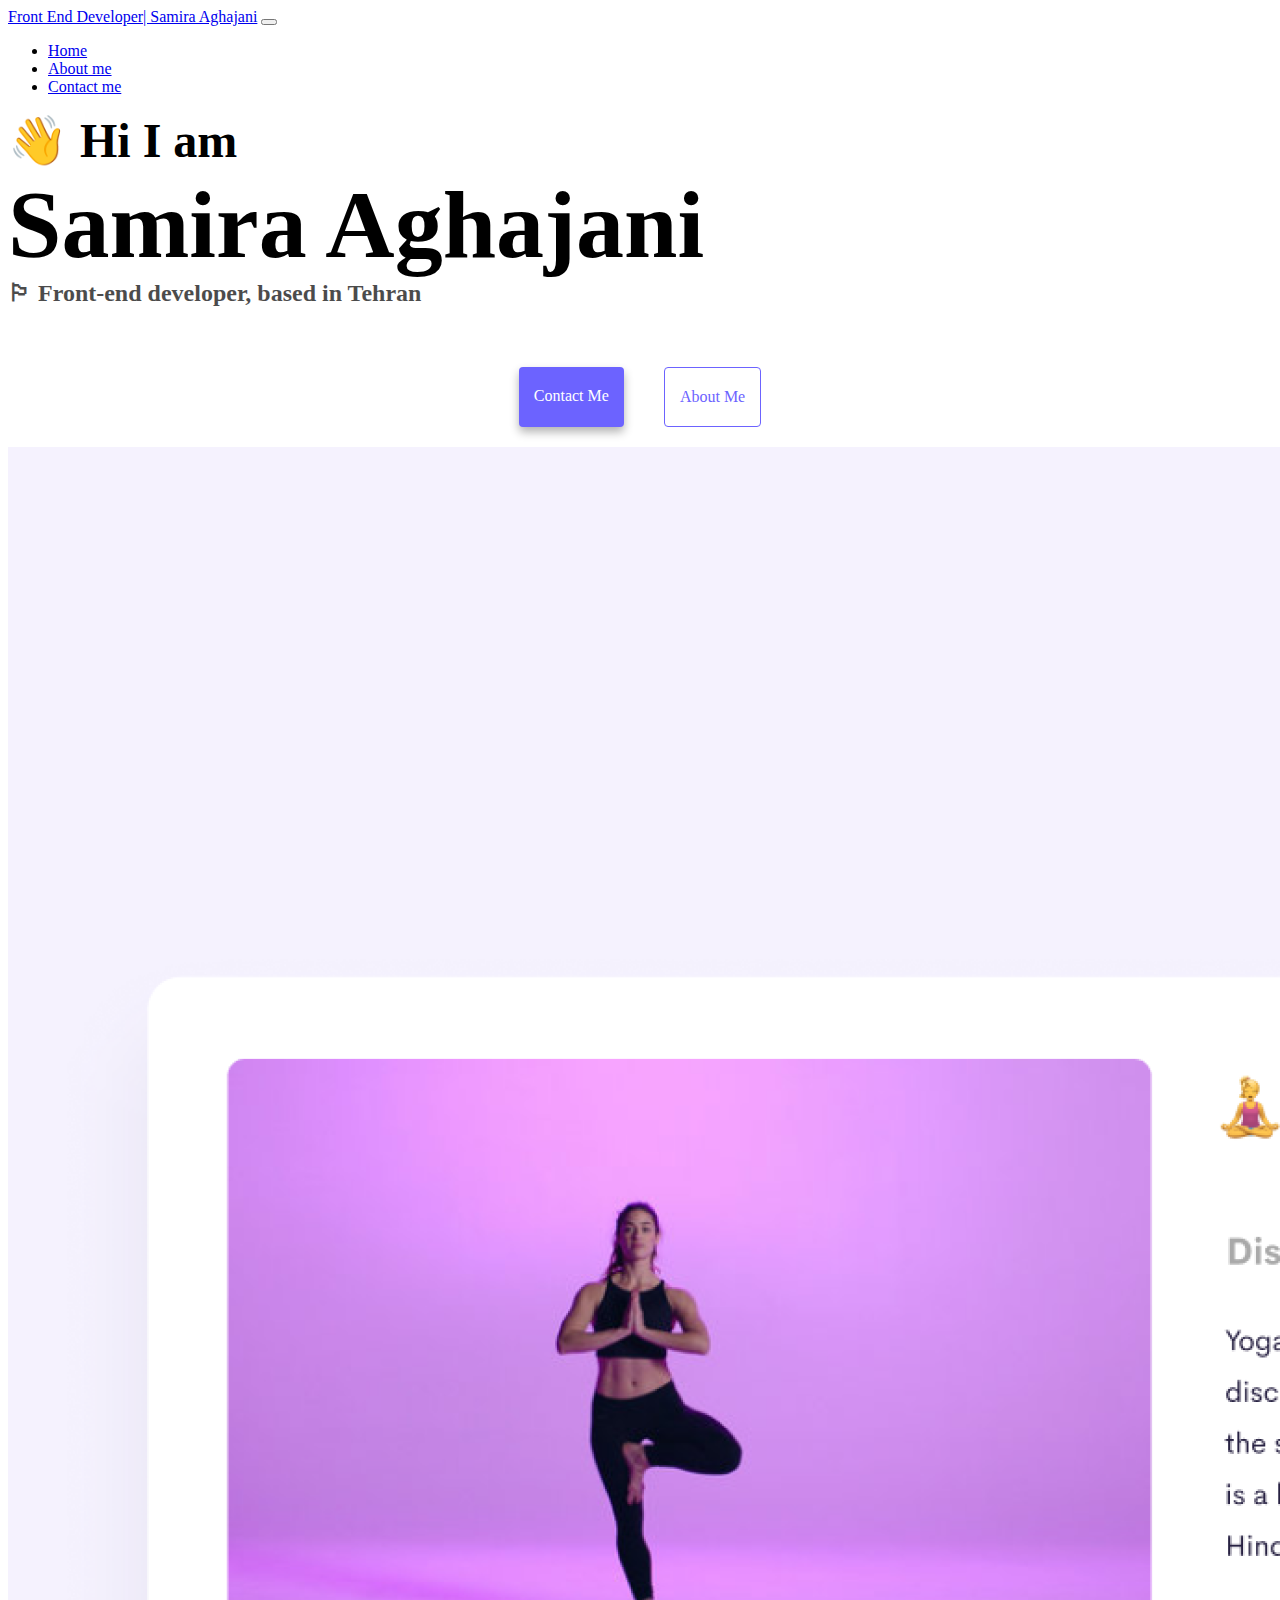
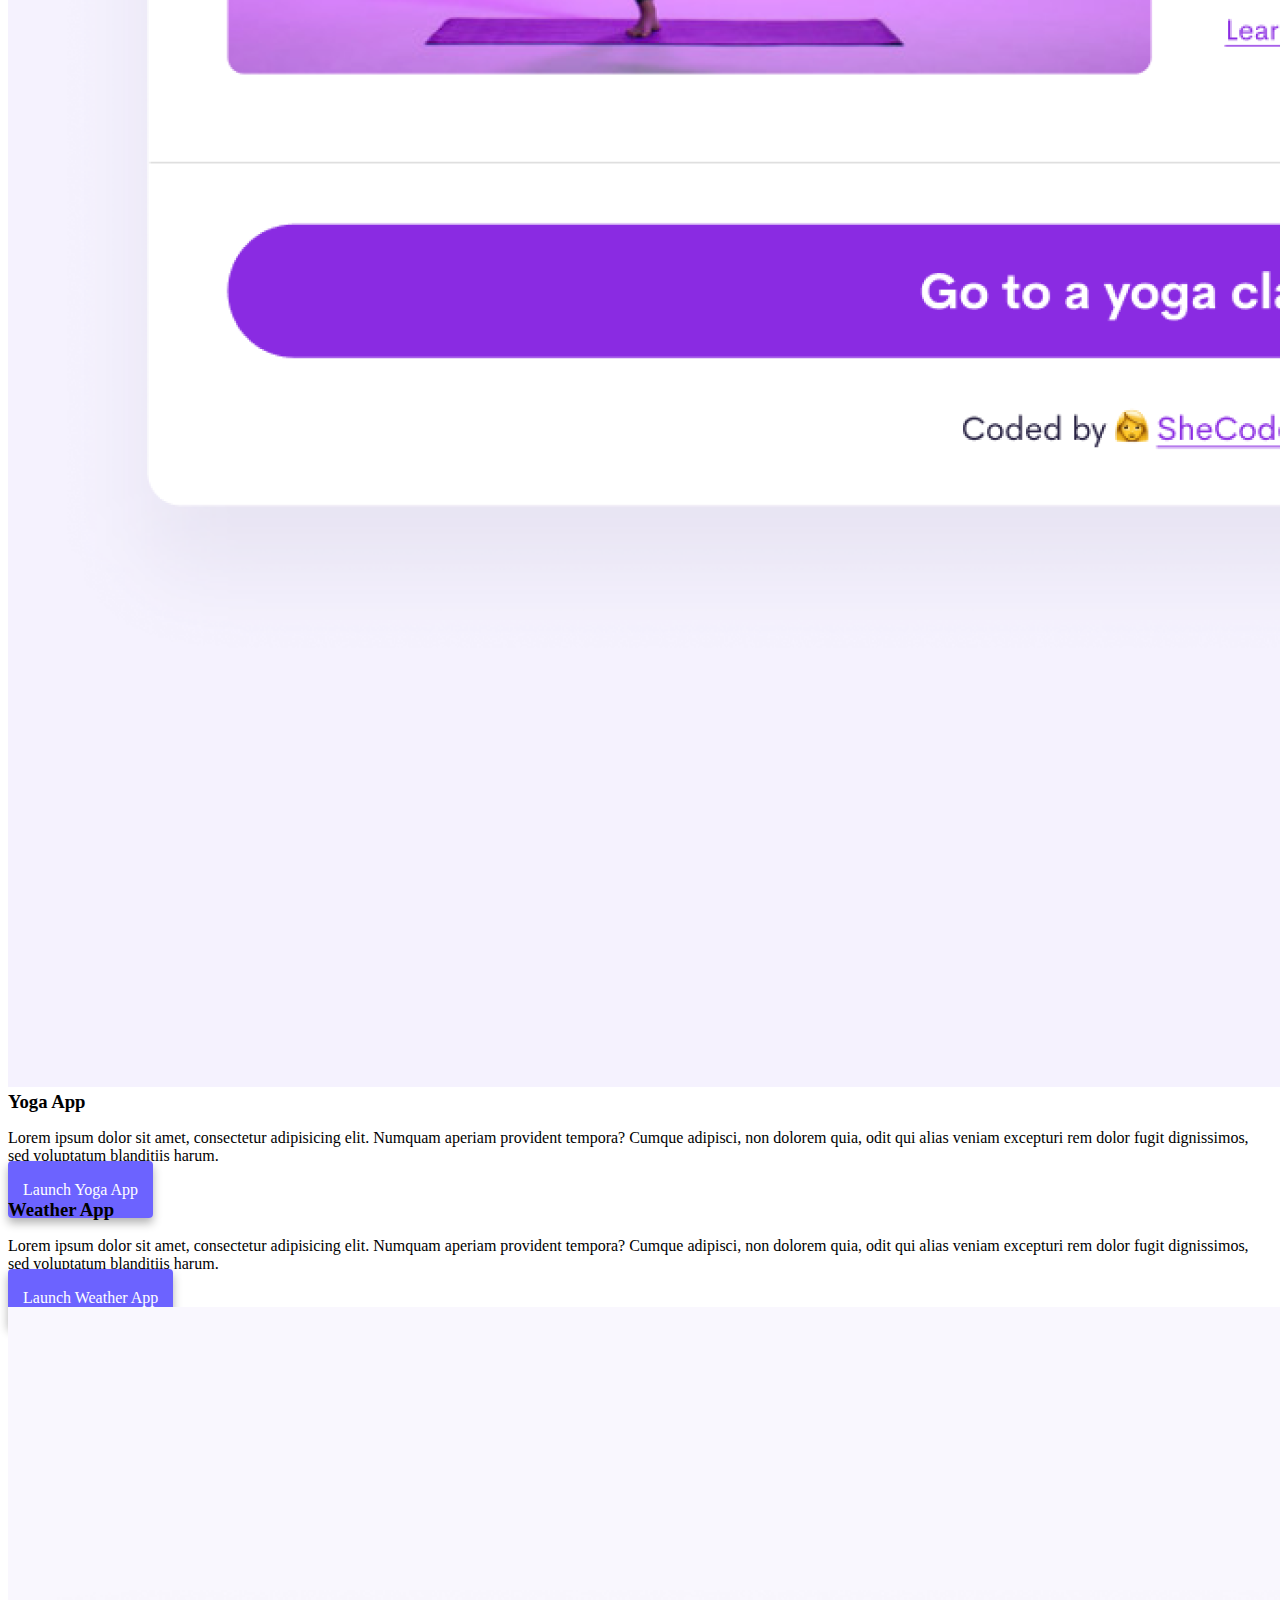
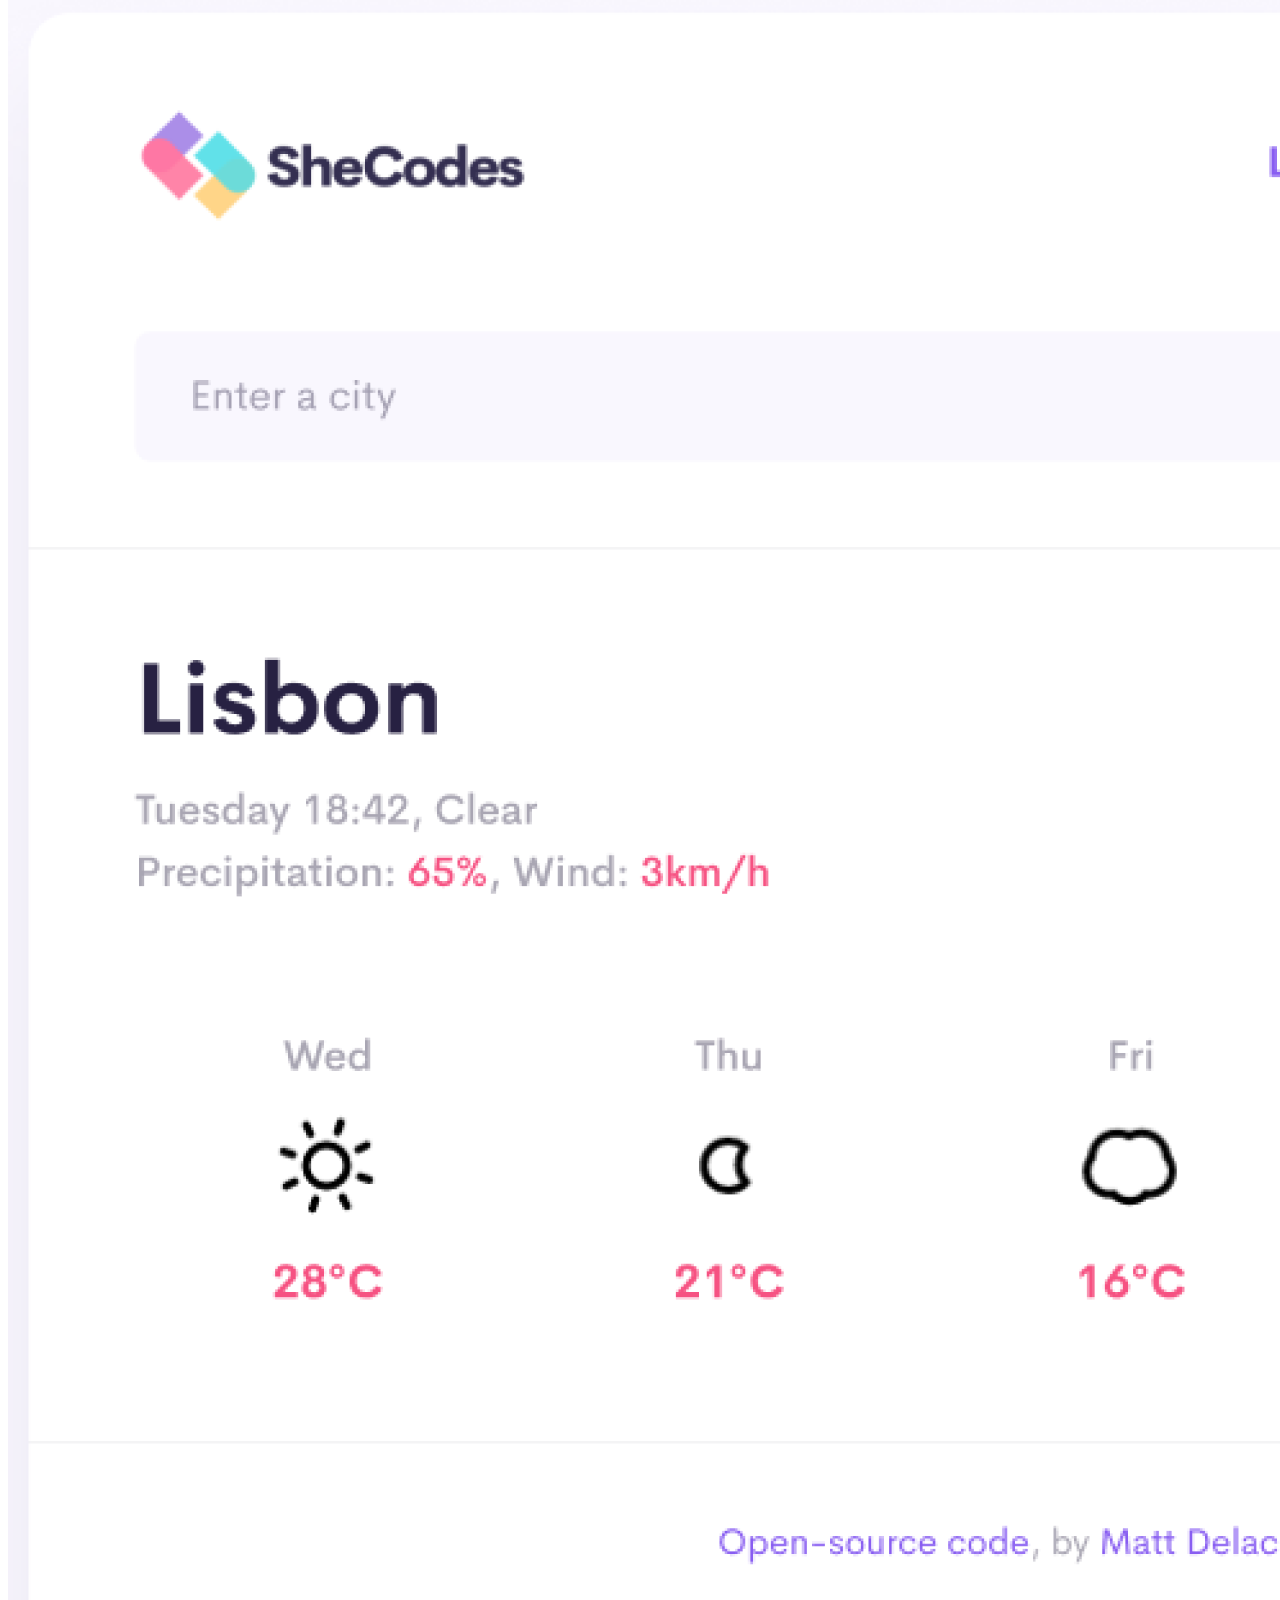
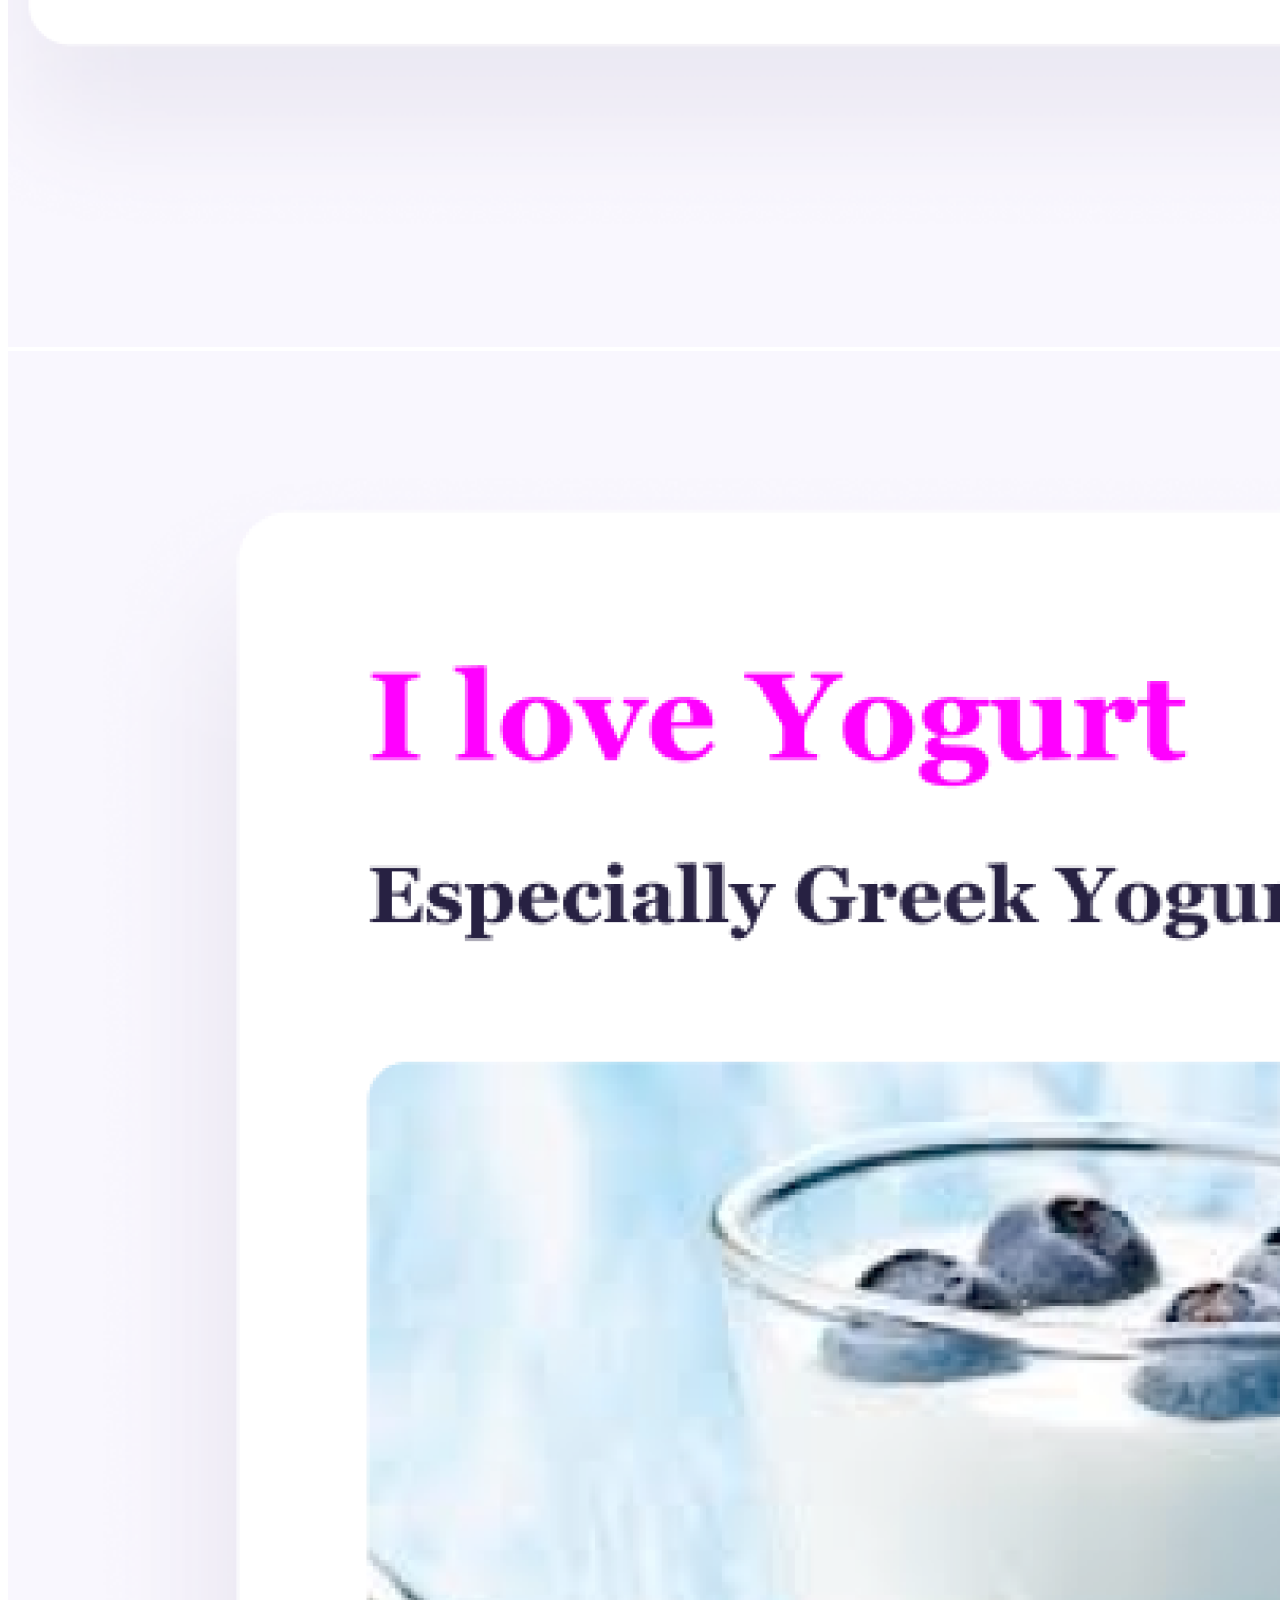
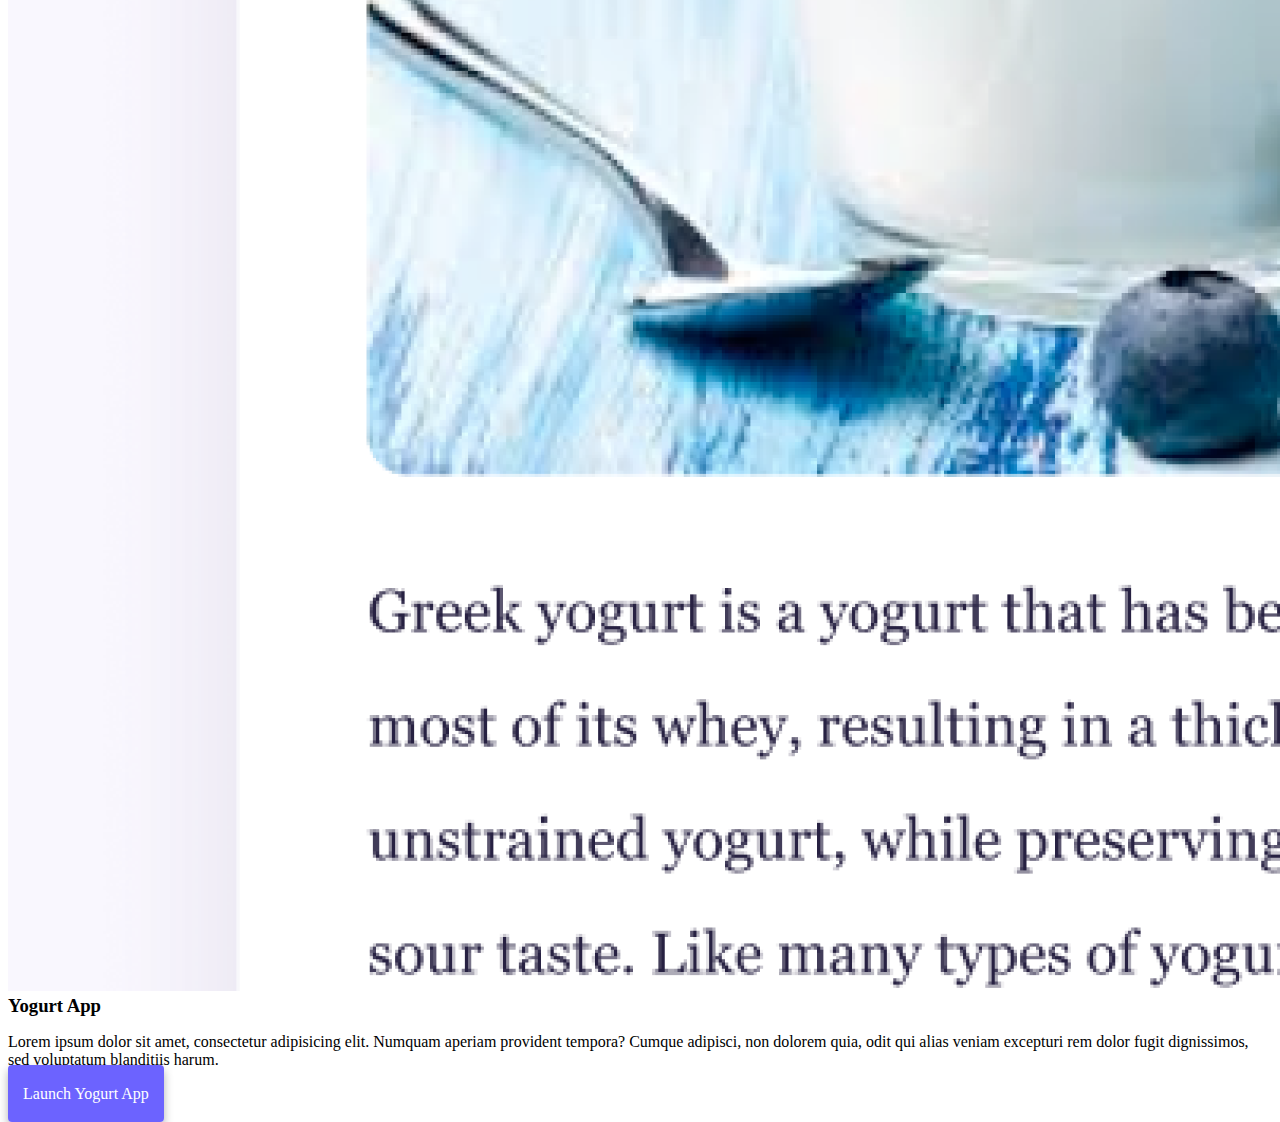
==== index.html @ 575a12d9 "doing full structure of yogurt project plus SEO" ====
<!DOCTYPE html>
<html lang="en">
  <head>
    <meta charset="UTF-8" />
    <meta http-equiv="X-UA-Compatible" content="IE=edge" />
    <meta name="viewport" content="width=device-width, initial-scale=1.0" />
    <meta name="description" content="Samira Aghajani is a front end developer who codes creatives websites.">
    <title>Samira Aghajani</title>
    <link rel="stylesheet" href="css/style.css" />
    <link
      href="https://cdn.jsdelivr.net/npm/bootstrap@5.2.1/dist/css/bootstrap.min.css"
      rel="stylesheet"
      integrity="sha384-iYQeCzEYFbKjA/T2uDLTpkwGzCiq6soy8tYaI1GyVh/UjpbCx/TYkiZhlZB6+fzT"
      crossorigin="anonymous"
    />
  </head>
  <body>
    <nav class="navbar navbar-expand-lg bg-light sticky-top">
      <div class="container-fluid">
        <a class="navbar-brand" href="#">Front End Developer| Samira Aghajani</a>
        <button
          class="navbar-toggler"
          type="button"
          data-bs-toggle="collapse"
          data-bs-target="#navbarNav"
          aria-controls="navbarNav"
          aria-expanded="false"
          aria-label="Toggle navigation"
        >
          <span class="navbar-toggler-icon"></span>
        </button>
        <div class="collapse navbar-collapse" id="navbarNav">
          <ul class="navbar-nav">
            <li class="nav-item">
              <a class="nav-link active" aria-current="page" href="#">Home</a>
            </li>
            <li class="nav-item">
              <a class="nav-link" href="about.html">About me</a>
            </li>
            <li class="nav-item">
              <a class="nav-link" href="about.html#contact">Contact me</a>
            </li>
          </ul>
        </div>
      </div>
    </nav>
    <h2 class="secondary-title text-center">👋 Hi I am</h2>
    <h1 class="main-title text-center">Samira Aghajani</h1>
    <h3 class="title text-center">🏳 Front-end developer, based in Tehran</h3>
    <div class="navigation-links">
      <a href="about.html#contact" class="contact-link">Contact me</a>
      <a href="about.html" class="about-link">About me</a>
    </div>
    <div class="container mt-5">
      <div class="row d-flex justify-content-evenly mb-5">
        <div class="col-sm-6 rounded">
          <img class="img-fluid rounded" src="images/yoga.png" alt="yoga-app" />
        </div>
        <div class="col-sm-6">
          <h3 class="text-dark">Yoga App</h3>
          <p class="text-dark">
            Lorem ipsum dolor sit amet, consectetur adipisicing elit. Numquam
            aperiam provident tempora? Cumque adipisci, non dolorem quia, odit
            qui alias veniam excepturi rem dolor fugit dignissimos, sed
            voluptatum blanditiis harum.
          </p>
          <div class="mt-5">
            <a class="content-link" href="#">Launch Yoga App</a>
          </div>
        </div>
      </div>
      <div class="row d-flex justify-content-evenly mb-5">
        <div class="col-sm-6">
          <h3 class="text-dark">Weather App</h3>
          <p class="text-dark">
            Lorem ipsum dolor sit amet, consectetur adipisicing elit. Numquam
            aperiam provident tempora? Cumque adipisci, non dolorem quia, odit
            qui alias veniam excepturi rem dolor fugit dignissimos, sed
            voluptatum blanditiis harum.
          </p>
          <div class="mt-5">
            <a class="content-link" href="#">Launch Weather App</a>
          </div>
        </div>
        <div class="col-sm-6 rounded">
          <img class="img-fluid rounded" src="images/weather.png" alt="weather-app" />
        </div>
      </div>
      <div class="row d-flex justify-content-evenly mb-5">
        <div class="col-sm-6 rounded">
          <img class="img-fluid rounded" src="images/yogurt.png" alt="yogurt-app" />
        </div>
        <div class="col-sm-6">
          <h3 class="text-dark">Yogurt App</h3>
          <p class="text-dark">
            Lorem ipsum dolor sit amet, consectetur adipisicing elit. Numquam
            aperiam provident tempora? Cumque adipisci, non dolorem quia, odit
            qui alias veniam excepturi rem dolor fugit dignissimos, sed
            voluptatum blanditiis harum.
          </p>
          <div class="mt-5">
            <a class="content-link" href="#">Launch Yogurt App</a>
          </div>
        </div>
      </div>
    </div>

    <script
      src="https://cdn.jsdelivr.net/npm/bootstrap@5.2.1/dist/js/bootstrap.bundle.min.js"
      integrity="sha384-u1OknCvxWvY5kfmNBILK2hRnQC3Pr17a+RTT6rIHI7NnikvbZlHgTPOOmMi466C8"
      crossorigin="anonymous"
    ></script>
  </body>
</html>
---- css/style.css ----
:root {
  --primary-color: #6c63ff;
  --secondary-color: #f5f2fe;
  --box-shadow: 0 5px 10px rgba(0, 0, 0, 0.3);
}

h1,
h2,
h3 {
  margin: 0;
}

.main-title {
  font-size: 96px;
}

.secondary-title {
  font-size: 48px;
}

.title {
  font-size: 24px;
  opacity: 0.7;
}

.about-paragraphs p {
  background: var(--secondary-color);
  padding: 20px;
  border-radius: 4px;
  font-size: 18px;
  line-height: 1.5;
  text-align: center;
}

.navigation-links {
  display: flex;
  margin-top: 40px;
  justify-content: center;
}

.navigation-links a {
  margin: 20px;
  border-radius: 4px;
  padding: 20px 15px;
  text-decoration: none;
  text-transform: capitalize;
}

.contact-link {
  background: var(--primary-color);
  box-shadow: var(--box-shadow);
  color: white;
}

.content-link {
  background: var(--primary-color);
  box-shadow: var(--box-shadow);
  color: white;
  border-radius: 4px;
  padding: 20px 15px;
  text-decoration: none;
  text-transform: capitalize;
}

.about-link {
  color: var(--primary-color);
  border: 1px solid var(--primary-color);
}

.homepage-link {
  text-align: center;
}

.homepage-link a {
    color: var(--primary-color);
}

.about-paragraphs {
  display: flex;
  margin: 30px 0;
}

.about-paragraphs p {
  margin: 10px;
}

.email-link {
  display: flex;
  justify-content: center;
  color: var(--primary-color);
  font-size: 20px;
  text-decoration: none;
  margin: 20px 0;
}

.email-link:hover {
  text-decoration: underline;
}

@media (max-width: 575px) {
    .container h3 {
       margin: 20px 0;
       font-size: 40px;
       text-align: center;
    }

     .container img {
        margin: 20px 0;
     }

     .container p {
        text-align: center;
     }

     .content-link {
       display: block;
       margin: 0 auto;
       width: 180px;
       text-align: center;
     }
}

@media (max-width: 767px) {

    .contact {
        margin-top: 20px;
    }
}
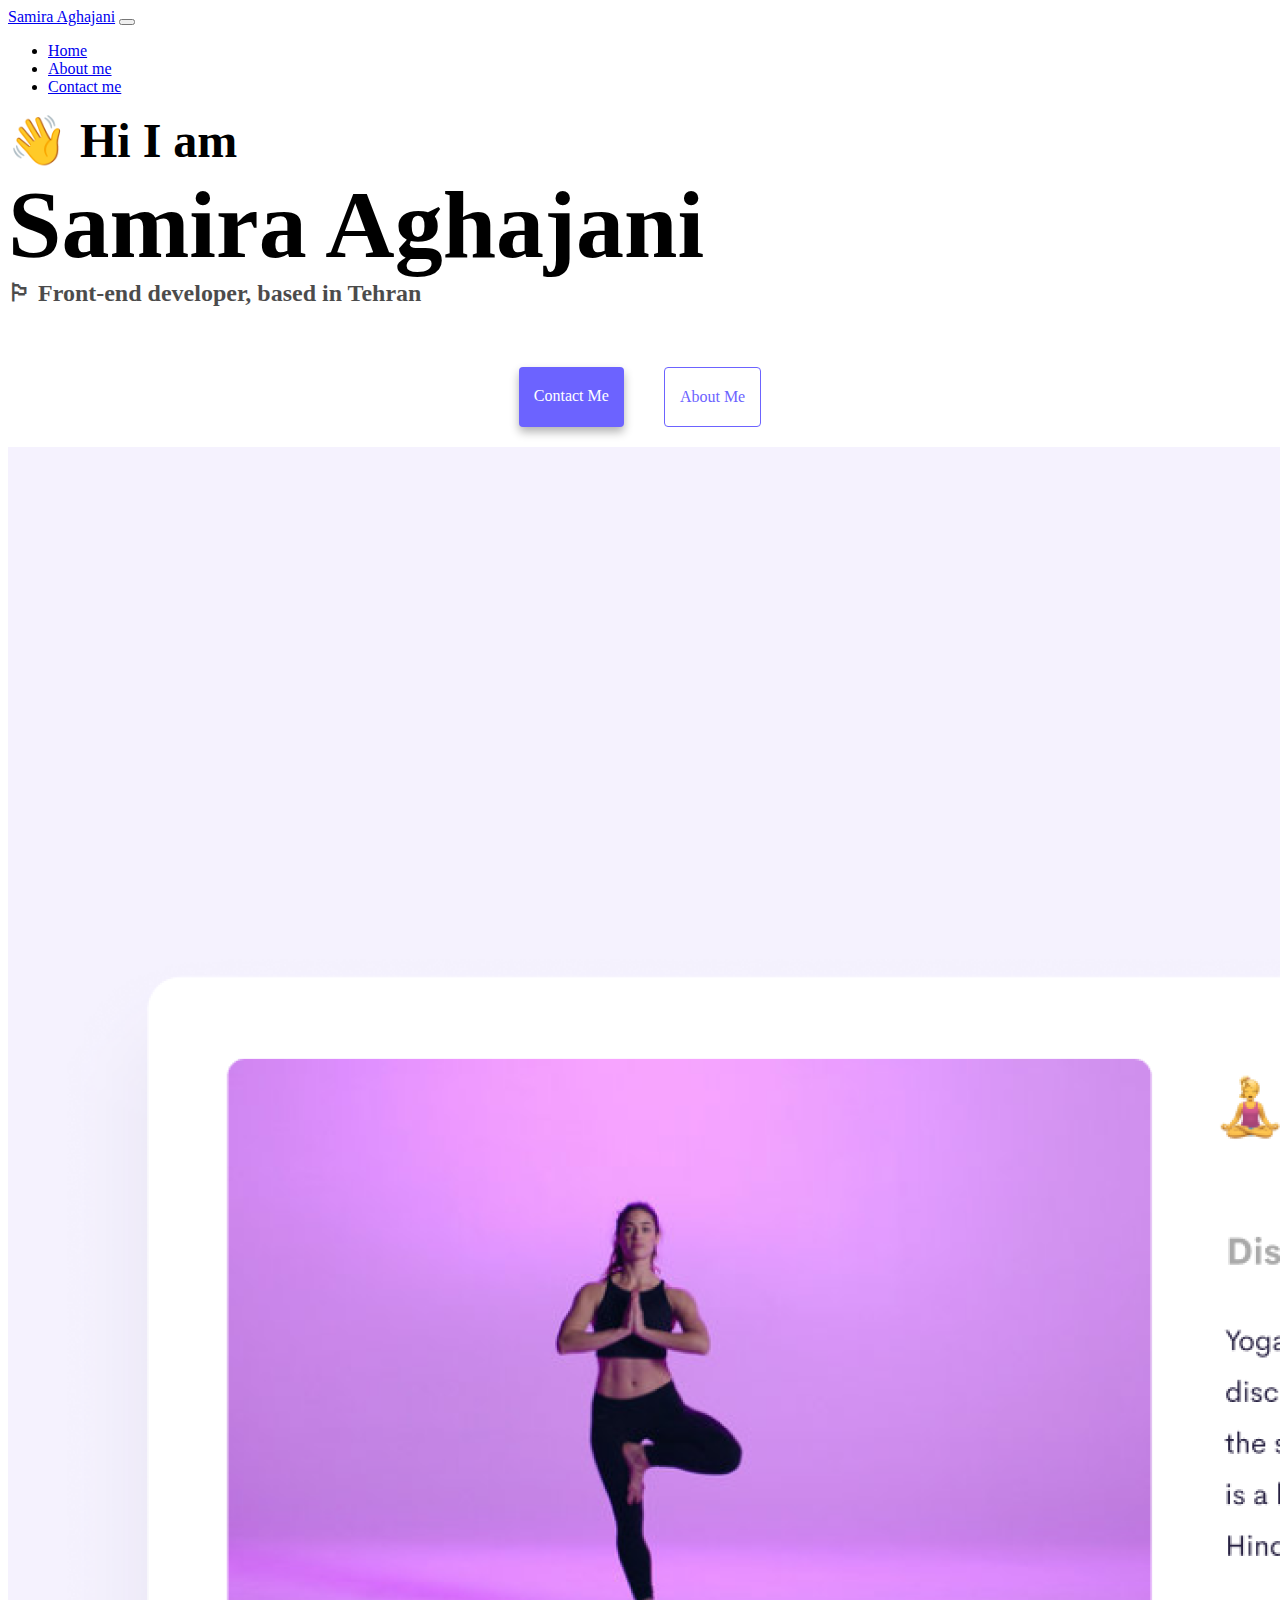
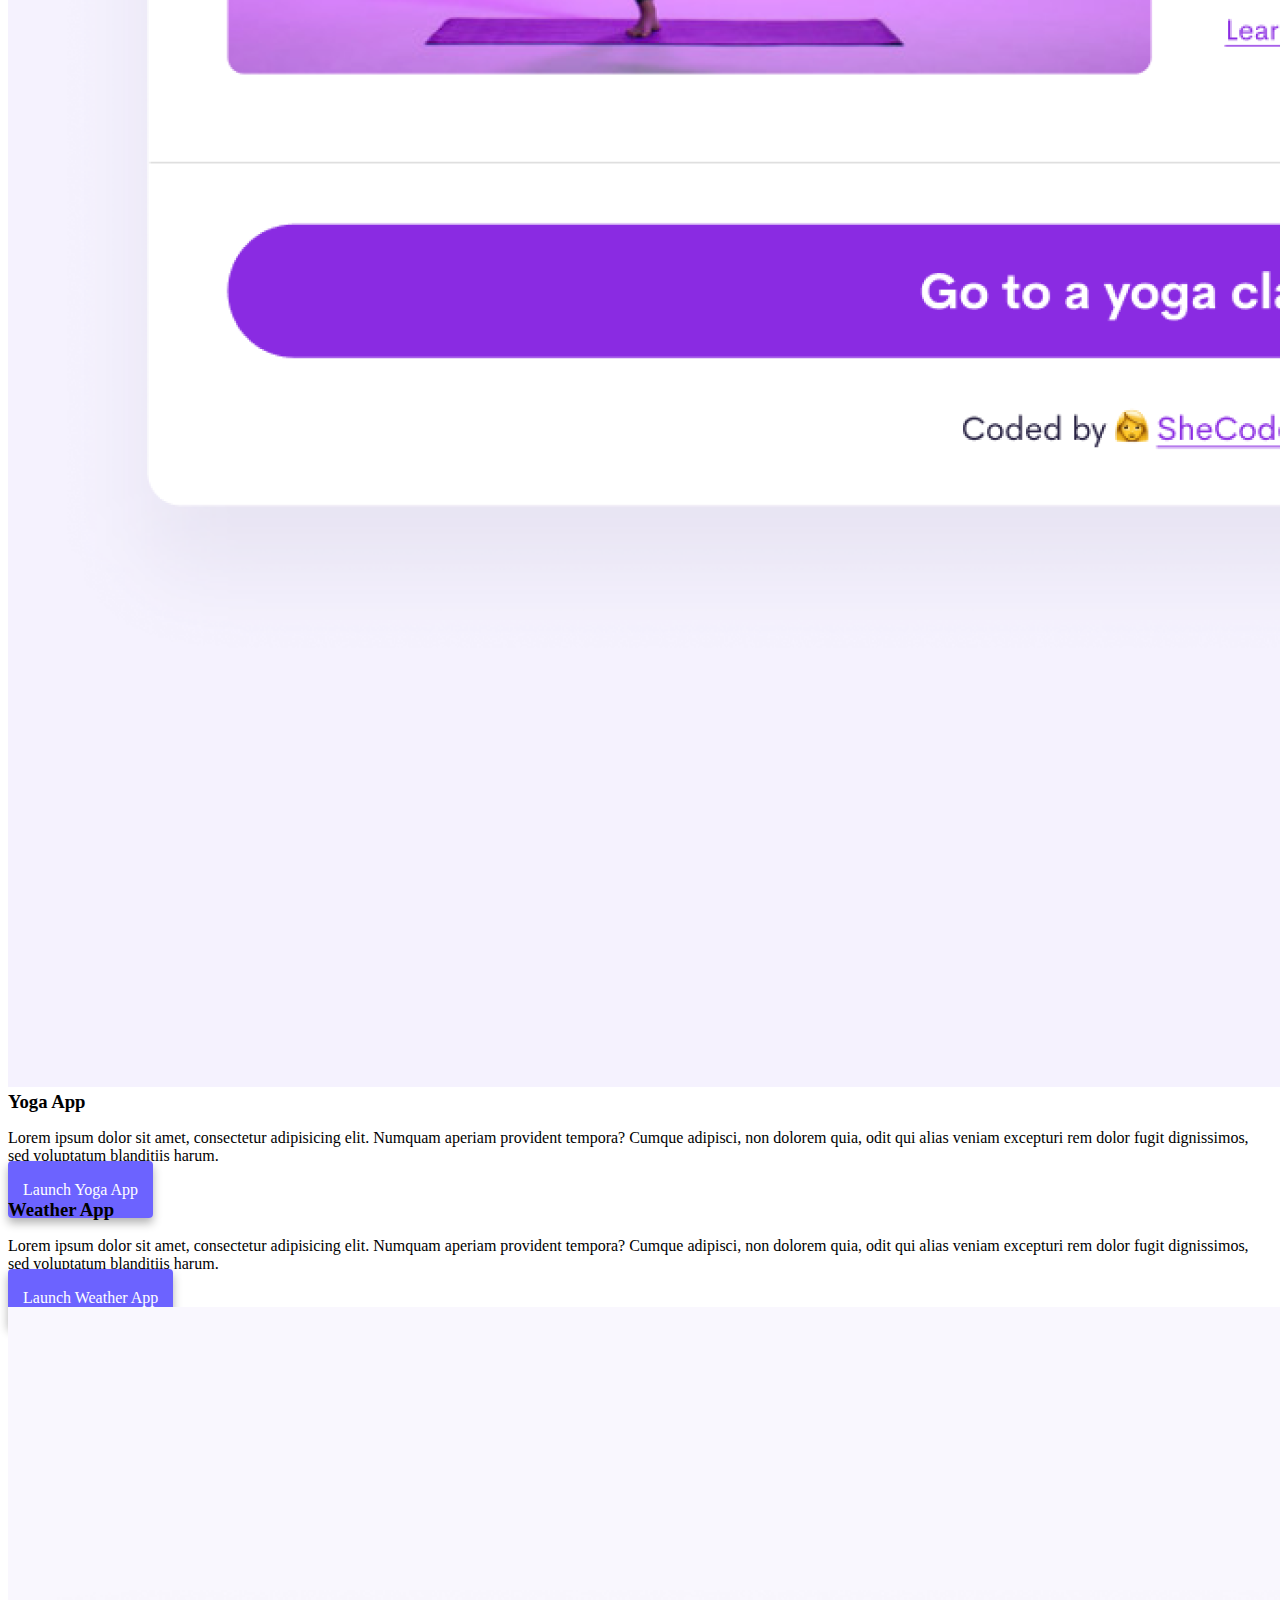
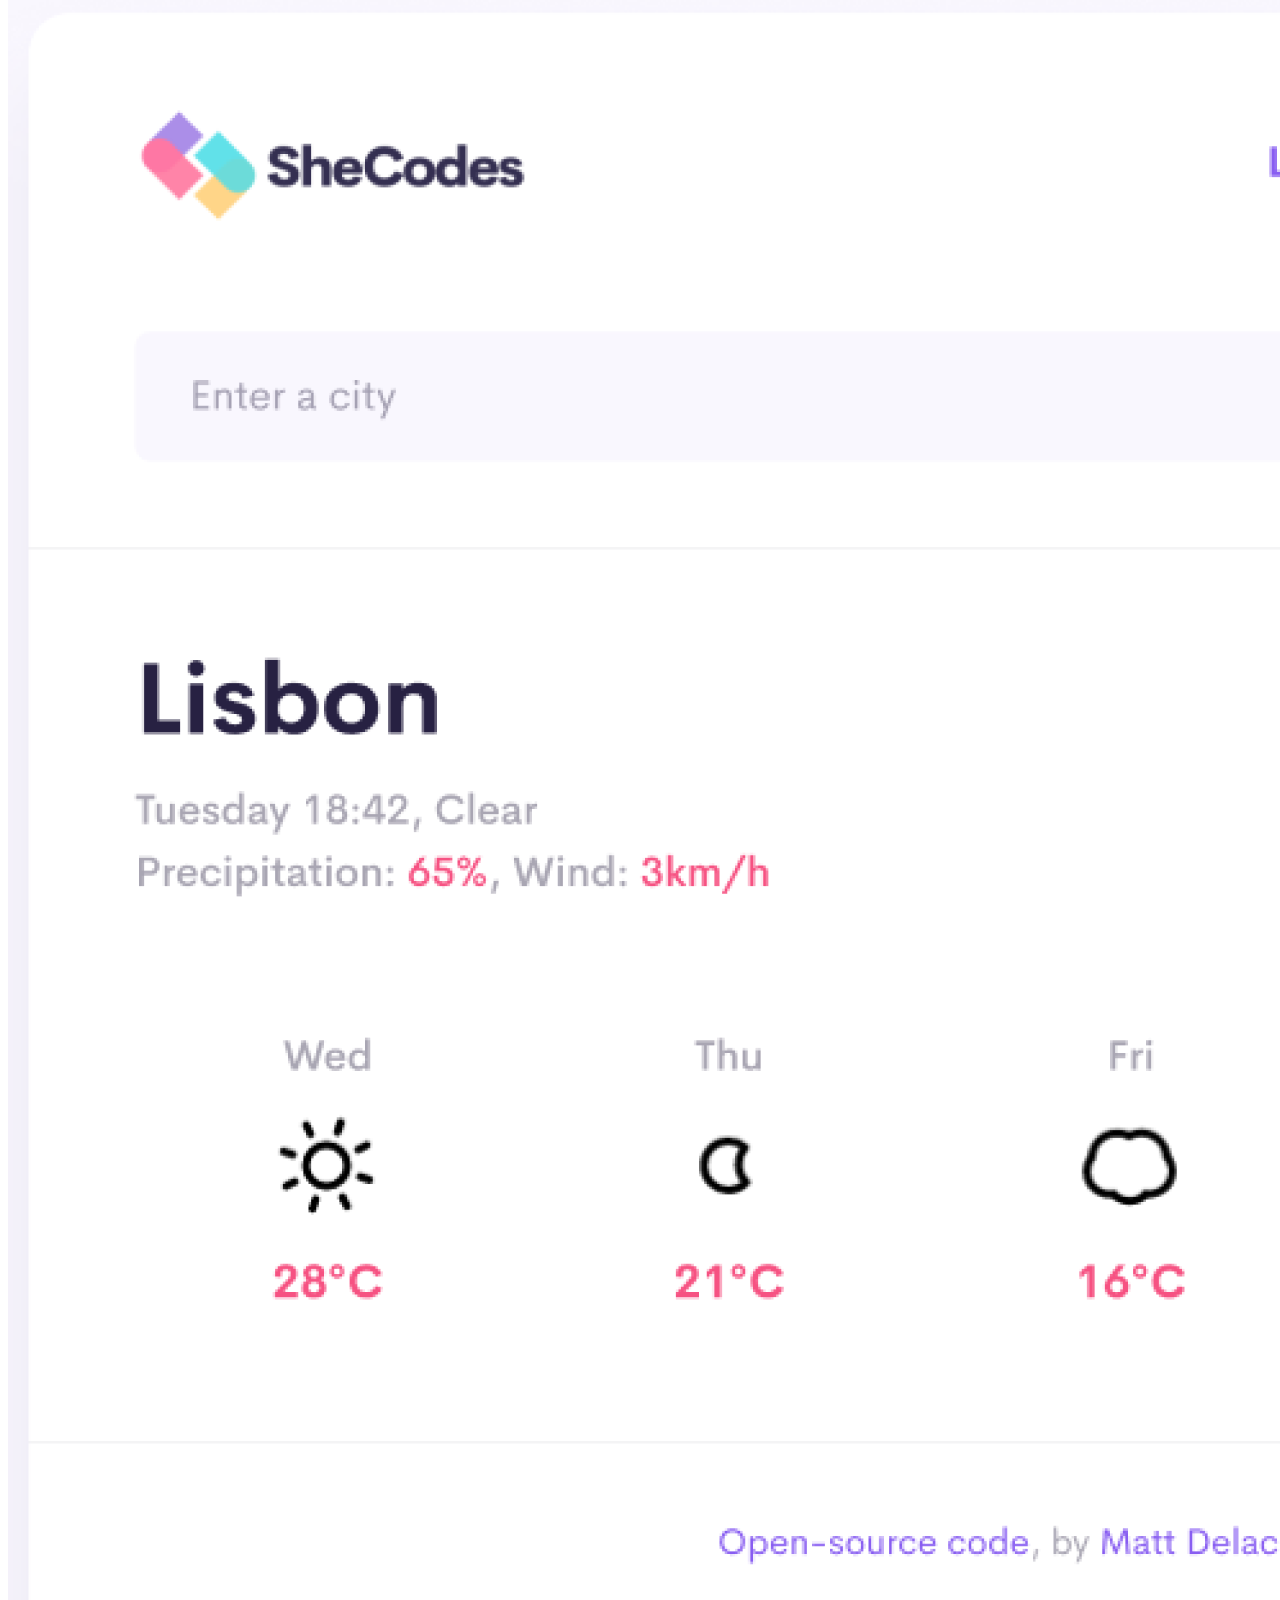
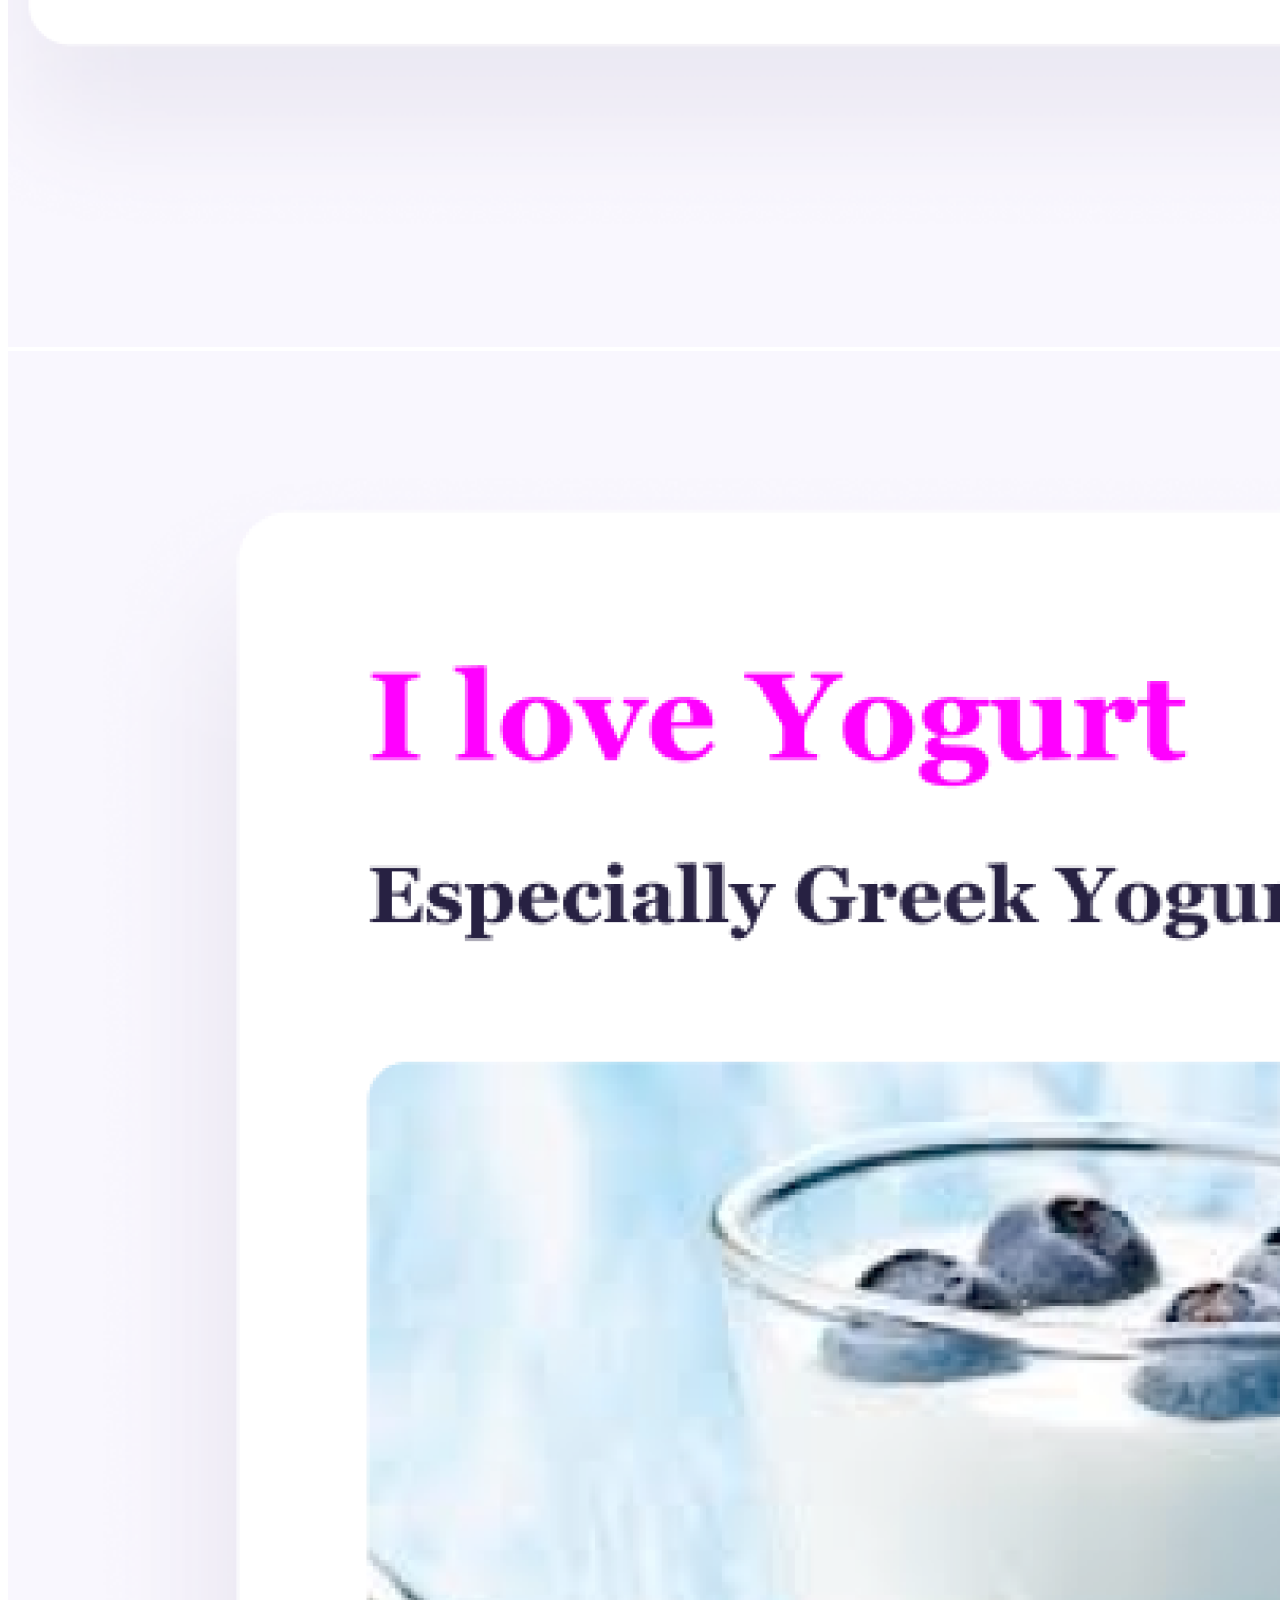
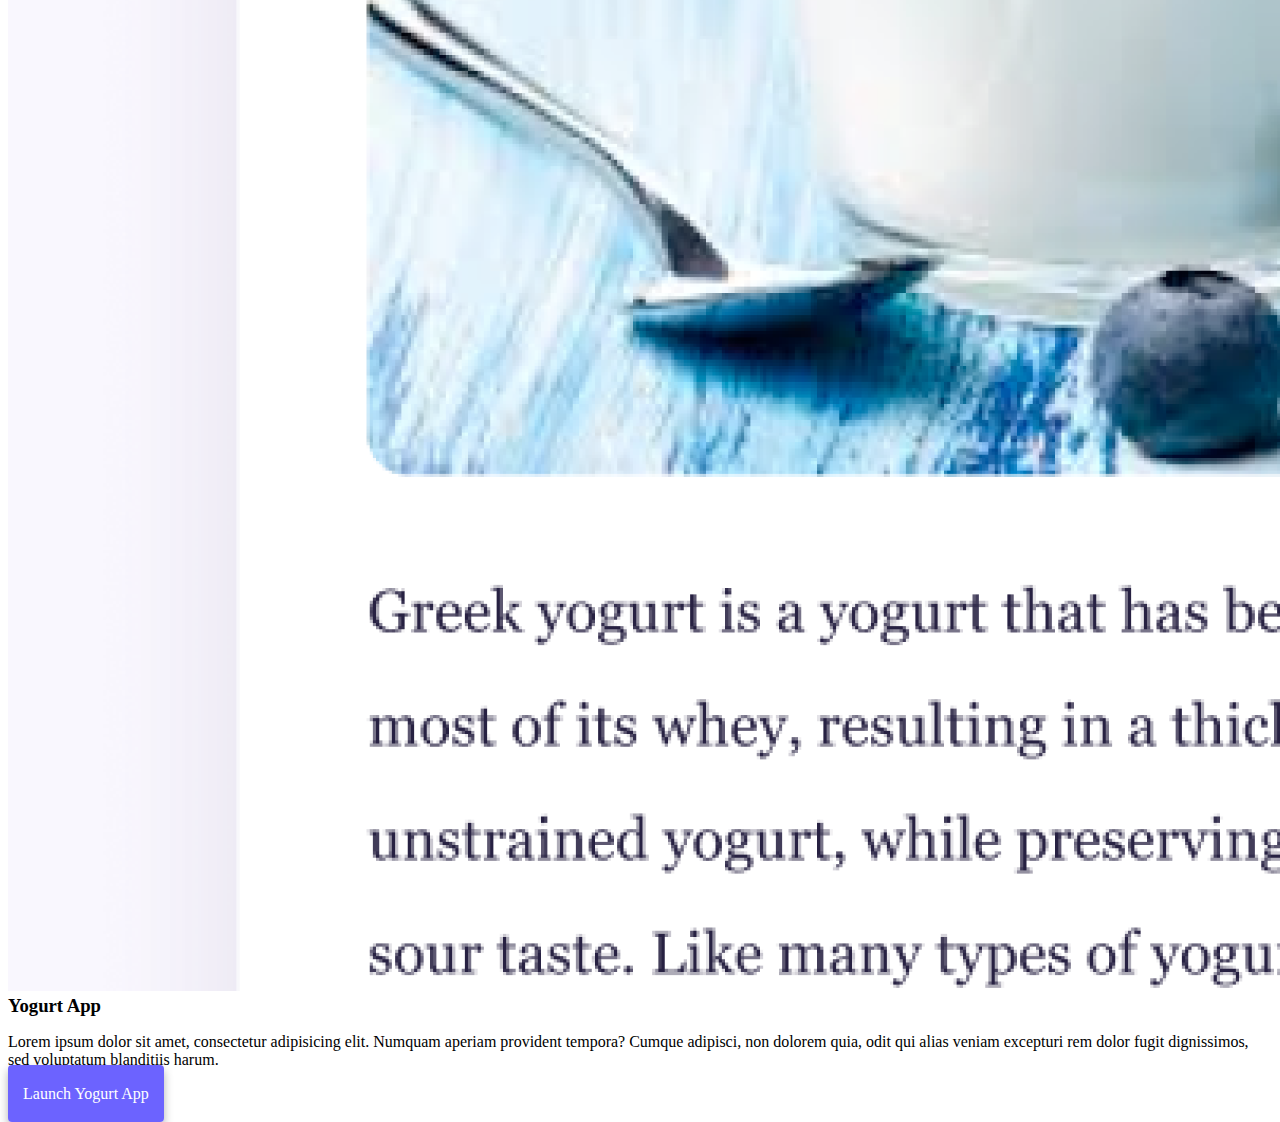
==== commit d79152f4: "change on Title index.html" ====
--- a/index.html
+++ b/index.html
@@ -5,7 +5,7 @@
     <meta http-equiv="X-UA-Compatible" content="IE=edge" />
     <meta name="viewport" content="width=device-width, initial-scale=1.0" />
     <meta name="description" content="Samira Aghajani is a front end developer who codes creatives websites.">
-    <title>Samira Aghajani</title>
+    <title>Front End Developer| Samira Aghajani</title>
     <link rel="stylesheet" href="css/style.css" />
     <link
       href="https://cdn.jsdelivr.net/npm/bootstrap@5.2.1/dist/css/bootstrap.min.css"
@@ -17,7 +17,7 @@
   <body>
     <nav class="navbar navbar-expand-lg bg-light sticky-top">
       <div class="container-fluid">
-        <a class="navbar-brand" href="#">Front End Developer| Samira Aghajani</a>
+        <a class="navbar-brand" href="#">Samira Aghajani</a>
         <button
           class="navbar-toggler"
           type="button"
